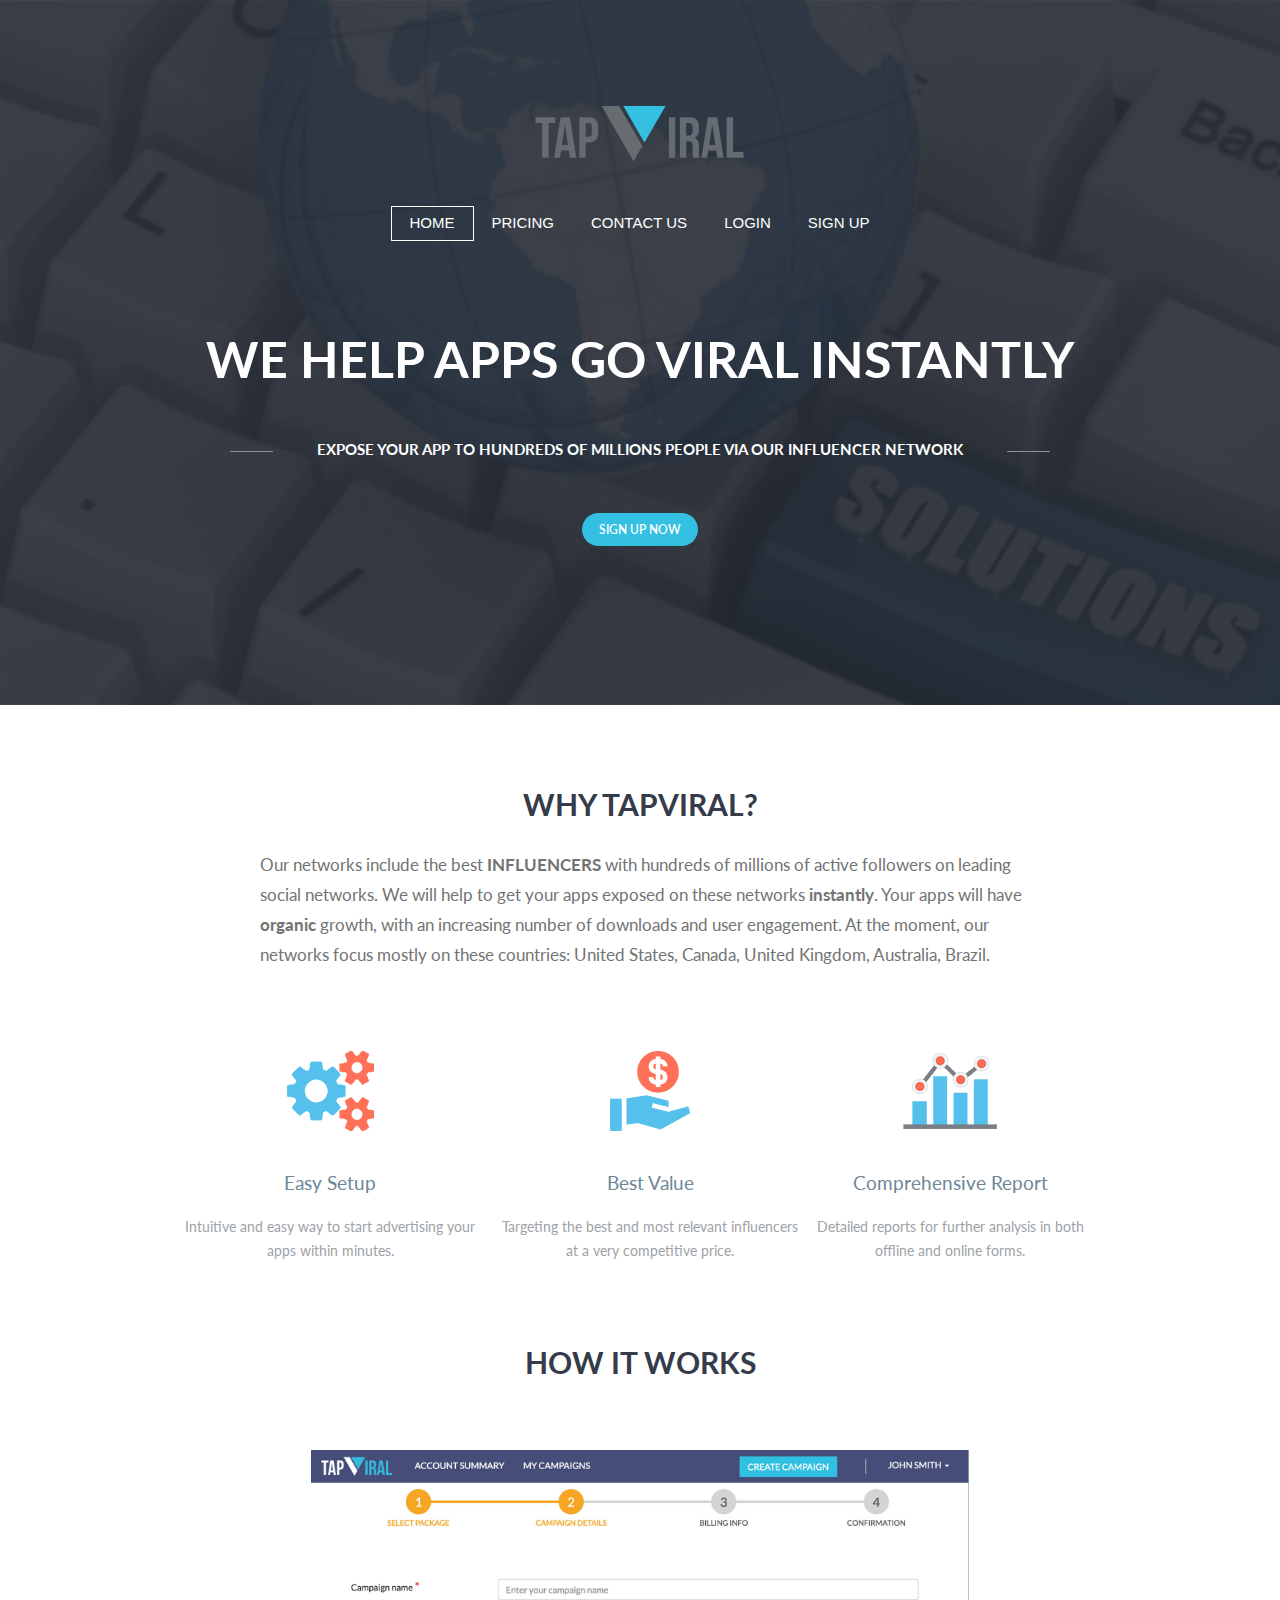
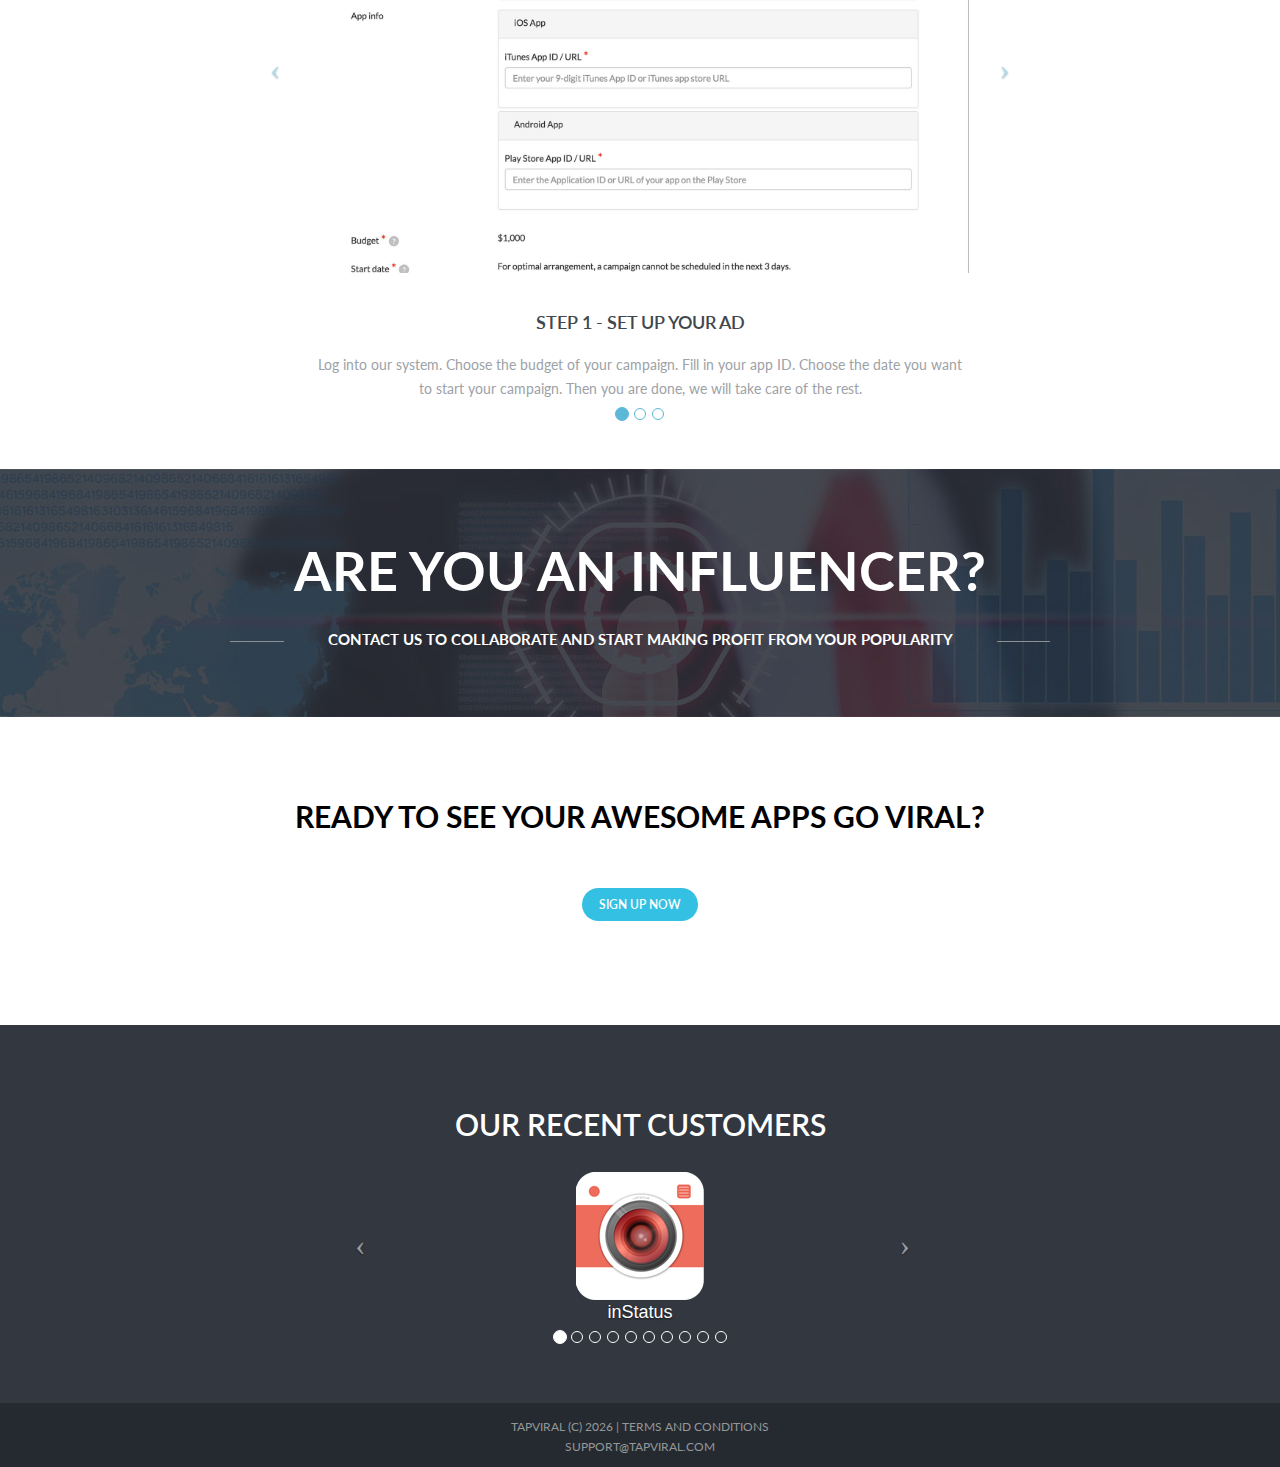
==== index.html @ d30195e8 "add landing page" ====
<!DOCTYPE html>
<html lang="en">
  <head>
    <title>TapViral</title>
    <link rel="stylesheet" type="text/css" href="http://fonts.googleapis.com/css?family=Lobster">
    <link rel="stylesheet" type="text/css" href="http://fonts.googleapis.com/css?family=Oleo+Script">
    <link rel="stylesheet" href="css/bootstrap.carousel.min.css">
    <meta charset="utf-8">
    <meta name = "format-detection" content = "telephone=no" />
    <link rel="icon" href="images/favicon.ico" />
    <link rel="shortcut icon" href="images/favicon.ico" />
    <link rel="stylesheet" href="css/style.css">
    <script src="js/jquery.js"></script>
    <script src="js/jquery-migrate-1.1.1.js"></script>
    <script src="js/jquery.easing.1.3.js"></script>
    <script src="js/scroll_to_top.js"></script>
    <script src="js/script.js"></script>
    <script src="js/jquery.equalheights.js"></script>
    <script src="js/superfish.js"></script>
    <script src="js/jquery.mobilemenu.js"></script>
    <script src="js/touchTouch.jquery.js"></script>
    <script src="js/bootstrap.min.js"></script>
    <!--[if (gt IE 9)|!(IE)]><!-->
    <script src="js/jquery.mobile.customized.min.js"></script>
    <script>
      (function(i,s,o,g,r,a,m){i['GoogleAnalyticsObject']=r;i[r]=i[r]||function(){
      (i[r].q=i[r].q||[]).push(arguments)},i[r].l=1*new Date();a=s.createElement(o),
      m=s.getElementsByTagName(o)[0];a.async=1;a.src=g;m.parentNode.insertBefore(a,m)
      })(window,document,'script','//www.google-analytics.com/analytics.js','ga');
      ga('create', 'UA-53688711-1', 'auto');
      ga('require', 'displayfeatures');
      ga('send', 'pageview');
    </script>
  </head>
  <body>
    <!--button back top-->
    <div id="back-top">TOP</div>
    <div class="main">
      <div class="div-content">
        <!--==============================header=================================-->
        <header>
          <div class="container_12">
            <div class="grid_12">
              <h1><a href="index.html"><img class='homepage_logo' src="images/tapviral_homepage_logo.svg" alt="TapViral" ></a> </h1>
              <nav>
                <ul class="sf-menu">
                  <li class="current"><a href="index.html"><span></span>Home<strong></strong></a></li>
                  <li><a href="index-pricing.html">Pricing<strong></strong></a></li>
                  <li><a href="index-contact.html">Contact Us<strong></strong></a></li>
                  <li><a href="https://dashboard.tapviral.com/login">Login<strong></strong></a></li>
                  <li><a href="https://dashboard.tapviral.com/signup">Sign Up<strong></strong></a></li>
                </ul>
              </nav>
              <h2>We help apps go viral instantly</h2>
              <div class="wrap marTop1"><div class="txt_line lines">Expose your app to hundreds of millions people via our influencer network</div></div>
              <a href="https://dashboard.tapviral.com/signup" class="more_btn v2">Sign Up Now</a>
            </div>
          </div>
        </header>
        <!--=======content================================-->
        <div class="container_12">
          <div class="grid_12 txt_cntr">
            <h4>Why TapViral?</h4>
            <div class="wrapper">
              <div class="grid_10 prefix_1">
                <p class="txt1">Our networks include the best <strong>INFLUENCERS</strong>
                  with hundreds of millions of active followers on leading social networks.
                  We will help to get your apps exposed on these networks <strong>instantly</strong>.
                  Your apps will have <strong>organic</strong> growth, with an increasing number of downloads and user engagement.
                  At the moment, our networks focus mostly on these countries: United States, Canada, United Kingdom, Australia, Brazil.
                </p>
              </div>
            </div>
            <div class="grid_4">
              <img src="images/settings.png" alt="" class="no_resize img1">
              <a class="link1">Easy Setup</a>
              <p>Intuitive and easy way to start advertising your apps within minutes.</p>
            </div>
            <div class="grid_4 omega">
              <img src="images/saving.png" alt="" class="no_resize img1">
              <a class="link1">Best Value</a>
              <p>Targeting the best and most relevant influencers at a very competitive price.</p>
            </div>
            <div class="grid_4 alpha">
              <img src="images/report.png" alt="" class="no_resize img1">
              <a class="link1">Comprehensive Report</a>
              <p>Detailed reports for further analysis in both offline and online forms.</p>
            </div>
          </div>
        </div>
        <div class="container_12">
          <div class="grid_12 txt_cntr">
            <h4>How it works</h4>
            <div id="screenshotCarousel" class="carousel slide" data-interval="3000" data-ride="carousel">
              <ol class="carousel-indicators">
                <li data-target="#screenshotCarousel" data-slide-to="0" class="active"></li>
                <li data-target="#screenshotCarousel" data-slide-to="1"></li>
                <li data-target="#screenshotCarousel" data-slide-to="2"></li>
              </ol>
              <div class="carousel-inner">
                <div class="item active">
                  <div class="alpha">
                    <img src="images/createCampaign.jpg" alt="" class="no_resize img2">
                    <h5>Step 1 - Set up your ad</h5>
                    <p> Log into our system. Choose the budget of your campaign. Fill in your app ID. Choose the date you want to start your campaign. Then you are done, we will take care of the rest.
                    </p>
                  </div>
                </div>
                <div class="item">
                  <div class="alpha">
                    <img src="images/adPost.jpg" alt="" class="no_resize img2">
                    <h5>Step 2 (Optional) - Check your running campaign </h5>
                    <p> Influencers start posting about your app on leading social networks (an example shown above).
                    Log into our system. Go to your running campaign. You will see the current performance of your campaign.</p>
                  </div>
                </div>
                <div class="item">
                  <div class="alpha">
                    <img src="images/reportCampaign.jpg" alt="" class="no_resize img2">
                    <h5>Step 3 - Check our final report</h5>
                    <p> A notification email will be sent to you after the campaign is finished. You may want to log into our system to see the detailed final report of your campaign.</p>
                  </div>
                </div>
              </div>
              <!-- Carousel nav -->
              <a class="carousel-control left" href="#screenshotCarousel" data-slide="prev">
                <span class="glyphicon glyphicon-chevron-left icon-prev"></span>
              </a>
              <a class="carousel-control right" href="#screenshotCarousel" data-slide="next">
                <span class="glyphicon glyphicon-chevron-right icon-next"></span>
              </a>
            </div>
          </div>
        </div>
        <div class="box-1">
          <div class="container_12">
            <div class="grid_12">
              <h2 class="v2">Are you an influencer?</h2>
              <div class="wrap marTop2"><div class="txt_line lines"><a href="index-contact.html"><font color="white">Contact us to collaborate and start making profit from your popularity</font></a></div></div>
            </div>
          </div>
        </div>
        <div class="container_12">
          <div class="grid_12 txt_mobile_cntr">
            <h4 class="txt_cntr"><a href="https://dashboard.tapviral.com/register/">Ready to see your awesome apps go viral?</a></h4>
            <center><a href="https://dashboard.tapviral.com/signup" class="more_btn v2">Sign Up Now</a></center>
          </div>
        </div>
        <!--=======footer=================================-->
      </div>
      <footer>
        <div class="main-footer">
          <div class="container_12" id="footer">
            <div class="grid_12">
              <h3 class="h3_footer">Our recent customers</h3>
              <div id="partnerCarousel" class="carousel slide" data-interval="3000" data-ride="carousel">
                <ol class="carousel-indicators">
                  <li data-target="#partnerCarousel" data-slide-to="0" class="active"></li>
                  <li data-target="#partnerCarousel" data-slide-to="1"></li>
                  <li data-target="#partnerCarousel" data-slide-to="2"></li>
                  <li data-target="#partnerCarousel" data-slide-to="3"></li>
                  <li data-target="#partnerCarousel" data-slide-to="4"></li>
                  <li data-target="#partnerCarousel" data-slide-to="5"></li>
                  <li data-target="#partnerCarousel" data-slide-to="6"></li>
                  <li data-target="#partnerCarousel" data-slide-to="7"></li>
                  <li data-target="#partnerCarousel" data-slide-to="8"></li>
                  <li data-target="#partnerCarousel" data-slide-to="9"></li>
                </ol>
                <div class="carousel-inner">
                  <div class="item active">
                    <img src="images/inStatus_icon.png" height="128" width="128" alt="">
                    <div class="carousel-caption">
                      inStatus
                    </div>
                  </div>
                  <div class="item">
                    <img src="images/eggtossing_icon.png" height="128" width="128" alt="">
                    <div class="carousel-caption">
                      Egg Tossing
                    </div>
                  </div>
                  <div class="item">
                    <img src="images/81numbers_icon.png" height="128" width="128" alt="">
                    <div class="carousel-caption">
                      81 Numbers
                    </div>
                  </div>
                  <div class="item">
                    <img src="images/bananie_icon.png" height="128" width="128" alt="">
                    <div class="carousel-caption">
                      Bananie
                    </div>
                  </div>
                  <div class="item">
                    <img src="images/miniwar_icon.png" height="128" width="128" alt="">
                    <div class="carousel-caption">
                      Mini War
                    </div>
                  </div>
                  <div class="item">
                    <img src="images/dualcam_icon.png" height="128" width="128" alt="">
                    <div class="carousel-caption">
                      Dual Cam
                    </div>
                  </div>
                  <div class="item">
                    <img src="images/roastybird_icon.png" height="128" width="128" alt="">
                    <div class="carousel-caption">
                      Roasty Bird
                    </div>
                  </div>
                  <div class="item">
                    <img src="images/frozenline_icon.png" height="128" width="128" alt="">
                    <div class="carousel-caption">
                      Frozen Line
                    </div>
                  </div>
                  <div class="item">
                    <img src="images/dtunes_icon.png" height="128" width="128" alt="">
                    <div class="carousel-caption">
                      dTunes
                    </div>
                  </div>
                  <div class="item">
                    <img src="images/1tap2facebook_icon.png" height="128" width="128" alt="">
                    <div class="carousel-caption">
                      1 Tap 2 Facebook
                    </div>
                  </div>
                </div>
                <!-- Carousel nav -->
                <a class="carousel-control left" href="#partnerCarousel" data-slide="prev">
                  <span class="glyphicon glyphicon-chevron-left icon-prev"></span>
                </a>
                <a class="carousel-control right" href="#partnerCarousel" data-slide="next">
                  <span class="glyphicon glyphicon-chevron-right icon-next"></span>
                </a>
              </div>
            </div>
          </div>
        </div>
        <div class="container_12">
          <div class="grid_12">
            <p class="txt5">TapViral (c) <span id="copyright-year"></span>  |  <a href="index-terms.html">Terms and Conditions</a><br><a rel="nofollow" href="mailto:support@tapviral.com" target="_blank">support@tapviral.com</a></p>
          </div>
        </div>
      </footer>
    </div>
    <script type="text/javascript">
      $(document).ready(function(){
        // Initialize the gallery
        $('.magnifier2').touchTouch();
      });
    </script>
    <span style="position:absolute; left:50%; margin-left:-60px; margin-top:10px; padding-bottom:20px" id="siteseal"><script type="text/javascript" src="https://seal.godaddy.com/getSeal?sealID=Jt1fMdOtWIEIJeGOXkJxrkVpHKvmfnVizQWMef762w1elwmB7DrjODLYe9Q"></script></span>
  </body>
</html>
---- css/style.css ----
/*css*/
@import '../css/reset.css';
@import '../css/skeleton.css';
@import '../css/superfish.css';
@import '../css/touchTouch.css';
@import '../css/form.css';

@import url('https://fonts.googleapis.com/css?family=Lato');

::-ms-clear {
  display: none;
}
input::-ms-clear {
  display: none;
}

html,
body {
}

a[href^='tel:'] {
  color: inherit;
  text-decoration: none;
}
* {
  -webkit-text-size-adjust: none;
}
.clearfix {
  *zoom: 1;
}
.clearfix:before,
.clearfix:after {
  display: table;
  content: '';
  line-height: 0;
}
.clearfix:after {
  clear: both;
}
.fleft {
  float: left;
}
.fright {
  float: right;
}
.clear {
  clear: both;
  line-height: 0;
  font-size: 0;
  width: 100%;
}
.wrapper,
.wrapper2,
.wrapper-extra,
.extra-wrap {
  position: relative;
  width: 100%;
  overflow: hidden;
}
.wrapper2 {
  display: block;
  min-height: 44px;
}
.wrapp,
.wrap {
  position: relative;
  width: 100%;
  overflow: visible !important;
}
.wrapper-after:after {
  clear: both;
  content: '.';
  display: block;
  height: 0;
  visibility: hidden;
}
.dis-block {
  display: block;
}
.dis-inblock {
  display: inline-block;
}

.txt_left {
  text-align: left;
}
.txt_right {
  text-align: right;
}
.txt_cntr {
  text-align: center;
}
.txt_ital {
  font-style: italic;
}
.txt_line_through {
  text-decoration: line-through;
}

.marg-left-0 {
  margin-left: 0 !important;
}
.marg-right-0 {
  margin-right: 0 !important;
}
.marg-left-right-0 {
  margin-left: 0 !important;
  margin-right: 0 !important;
}
.last-mbot {
  margin-bottom: 0 !important;
}
.last-pbot {
  padding-bottom: 0 !important;
}
.last-mpbot {
  margin-bottom: 0 !important;
  padding-bottom: 0 !important;
}

.marLeft1 {
  margin-left: 25px;
}

.marRight1 {
  margin-right: 33px;
}

.marTop1 {
  margin-top: 55px;
}
.marTop2 {
  margin-top: 28px;
}
.marTop3 {
  margin-top: 47px;
}
.marTop4 {
  margin-top: 32px;
}
.marTop5 {
  margin-top: 7px;
  display: block;
}
.marTop6 {
  margin-top: 29px;
}
.marTop7 {
  margin-top: -16px;
}

.marTop8 {
  margin-top: 31px;
}
.marTop9 {
  margin-top: 6px;
}
.marTop10 {
  margin-top: 14px;
}
.marTop11 {
  margin-top: -2px;
}

.marBot1 {
  margin-bottom: 44px;
}

.border_botom {
  border-bottom: 1px solid #f2f2f2;
  margin-bottom: 25px;
  padding-bottom: 7px;
}

.fs11 {
  font-size: 11px;
}
.fs12 {
  font-size: 12px;
}

.box,
.box2 {
  overflow: hidden;
}
.bold {
  font-weight: bold;
}
.upp {
  text-transform: uppercase;
}
.color1 {
  color: #0d0d0d;
}
.fs14 {
  font-size: 14px;
  margin-top: 10px;
}
/* Global properties ======================================================== */
html,
body {
  padding: 0;
  margin: 0;
  height: 100%;
}

body {
  /*font: 14px/18px "Lato", Arial, Helvetica, sans-serif;*/
  font: 14px/24px 'Lato', Arial, Helvetica, sans-serif;
  color: #9da2a7;
  background: #242a2f;
  min-width: 300px;
}
.font_home {
  font: 14px/18px 'Lato', Arial, Helvetica, sans-serif;
}
#back-top {
  position: fixed;
  left: 51%;
  margin-left: 500px;
  bottom: 90px;
  z-index: 1000;
  display: none;
  color: #fff;
  cursor: pointer;
  -webkit-transition: all 0.6s ease;
  -moz-transition: all 0.6s ease;
  -o-transition: all 0.6s ease;
  transition: all 0.6s ease;
  font: 12px/33px 'Lato', Arial, sans-serif;
  width: 33px;
  height: 33px;
  background: #242a2f;
  text-align: center;
}
#back-top:hover {
  color: #e14a5a;
  background: #000;
  -webkit-transition: all 0.6s ease;
  -moz-transition: all 0.6s ease;
  -o-transition: all 0.6s ease;
  transition: all 0.6s ease;
}
.main {
  width: 100%;
  height: auto;
  margin: 0 !important;
  padding: 0 !important;
  /*background: #fafafa;*/
}
.div-content {
  width: 100%;
  margin: 0 !important;
  margin: 0 auto;
  padding: 0;
  background: #fff;
  padding-bottom: 104px;
}

/***********************************************************************/
/*===============================>H-logo-properties=========================*/
h1 {
  font: bold 50px/50px 'Lato', Arial, sans-serif;
  color: #9da2a7;
  display: block;
  margin: 0;
  margin-top: 103px;
  text-align: center;
}
h1 img {
  max-width: inherit;
}
h1 a {
  display: inline-block;
}

h2 {
  font: bold 50px/50px 'Lato', Arial, sans-serif;
  color: #fff;
  margin-top: 95px;
  text-transform: uppercase;
  display: inline-block;
}

h2.v2 {
  font: bold 54px/60px 'Lato', Arial, sans-serif;
  margin-top: 72px;
}

.txt_line {
  font: bold 15px/20px 'Lato', Arial, sans-serif;
  color: #fff;
  margin-top: 0px;
  text-transform: uppercase;
  display: inline-block;
}
.txt_line.line {
  padding-bottom: 10px;
  margin-bottom: 0;
}
.wrap {
  position: relative;
  text-align: center;
}
.line-before,
.line-after {
  position: absolute;
  height: 1px;
  background: #8d9094;
  top: 50%;
  margin-top: 0px;
}
.line-before {
  left: 60px;
}
.line-after {
  right: 60px;
  background: #8d9094;
}

h3 {
  font: bold 40px/44px 'Lato', Arial, sans-serif;
  color: #353b49;
  text-transform: uppercase;
  margin-top: 67px;
}
h3.h3_footer {
  font: 600 30px/36px 'Lato', Arial, sans-serif;
  color: #ffffff;
  margin-top: 30px;
}

h4 {
  font: bold 30px/44px 'Lato', Arial, sans-serif;
  color: #353b49;
  text-transform: uppercase;
  margin-top: 77px;
}
h4.v2 {
  line-height: 33px;
  margin-top: 62px;
}
h4.v3 {
  margin-top: 52px;
}
h4.v4 {
  margin-top: 50px;
}
h4.v5 {
  margin-top: 52px;
  margin-bottom: 37px;
}
h4.v6 {
  margin-bottom: 17px;
}

h5 {
  font: 600 18px/24px 'Lato', Arial, sans-serif;
  color: #40474e;
  text-transform: uppercase;
  margin-top: 37px;
  margin-bottom: -2px;
}

h5.v2 {
  margin-top: 30px;
}
h5.v3 {
  margin-top: 20px;
  margin-bottom: -20px;
}

.lh21 {
  line-height: 21px;
}
.lh18 {
  line-height: 18px;
}

.txt1 {
  font: 17px/30px 'Lato', Arial, sans-serif;
  color: #737373;
  display: block;
  margin-top: 24px;
  letter-spacing: 0px;
  text-align: left;
}
.txt2 {
  font: 42px/60px 'Lato', Arial, sans-serif;
  color: #d2d2d2;
  display: block;
  margin-top: -15px;
  font-style: italic;
}
.txt3 {
  font: 21px/26px 'Lato', Arial, sans-serif;
  color: #373b43;
  display: block;
  margin-top: 25px;
}
.txt4 {
  font: 19px/25px 'Lato', Arial, sans-serif;
  color: #bebebe;
  display: block;
  margin-top: 21px;
}
.txt5 {
  font: 12px/20px 'Lato', Arial, sans-serif;
  color: #949799;
  display: block;
  margin-top: 14px;
  text-transform: uppercase;
  margin-bottom: 10px;
}

.txt6 {
  font: 21px/28px 'Lato', Arial, sans-serif;
  color: #373b43;
  display: block;
  margin-top: 14px;
}

.date_txt {
  margin-top: 30px;
  color: #dc0e23;
  display: block;
  margin-top: 13px;
  text-align: center;
  text-transform: uppercase;
}
.day {
  font: bold 36px/36px 'Lato', Arial, sans-serif;
  display: inline-block;
}
.month {
  font: 14px/14px 'Lato', Arial, sans-serif;
  color: #3c3c3c;
  text-transform: uppercase;
  display: block;
  margin-bottom: 16px;
}
p {
  margin-top: 21px;
}
p.p_martop {
  margin-top: 18px;
}
img {
  max-width: 100%;
  height: auto;
  margin-bottom: 0px;
}
.img1 {
  margin-top: 81px;
  display: inline-block;
}
.img2 {
  margin-top: 36px;
}
.img3 {
  margin-top: 10px;
  float: left;
  margin-right: 50px;
  border-radius: 500px;
  overflow: hidden;
  -webkit-box-sizing: border-box; /* Safari */
  -moz-box-sizing: border-box; /*Firefox 1-3*/
  box-sizing: border-box;
}
.img4 {
  margin-top: 37px;
  float: left;
  margin-right: 20px;
  margin-bottom: 10px;
}
.img5 {
  margin-top: 36px;
}
.img6 {
  margin-top: 37px;
  float: left;
  margin-right: 20px;
  margin-bottom: 10px;
}
.img7 {
  margin-top: 23px;
  padding-bottom: 16px;
}
.img8 {
  margin-top: 37px;
  float: left;
  margin-right: 20px;
  margin-bottom: 10px;
}

p.logo_txt {
  float: left;
  width: 180px;
  font: 24px/24px 'Lato', Arial, sans-serif;
  color: #3c3c3c;
  margin-top: 22px;
}

a {
  text-decoration: none;
  cursor: pointer;
  color: #000;
}
a:hover {
  text-decoration: none;
  color: #000;
}
a {
  -webkit-transition: all 0.3s ease;
  -moz-transition: all 0.3s ease;
  -o-transition: all 0.3s ease;
  transition: all 0.3s ease;
}

a.link1 {
  color: #6e8697;
  font: 19px/22px 'Lato', Arial, sans-serif;
  display: block;
  margin-top: 41px;
}
a.link1:hover {
  color: #34c0e2;
}

a.link2 {
  color: #34c0e2;
  font: 14px/20px 'Lato', Arial, sans-serif;
  display: block;
  margin-top: 7px;
  float: right;
}
a.link2:hover {
  color: #fff;
}

a.link3 {
  font: 600 14px/20px 'Lato', Arial, sans-serif;
  color: #34c0e2;
  margin-top: 6px;
  display: block;
  margin-bottom: -8px;
}
a.link3:hover {
  color: #000;
}

a.link4 {
  font: 600 14px/20px 'Lato', Arial, sans-serif;
  color: #34c0e2;
  margin-top: 6px;
  display: block;
}
a.link4:hover {
  color: #000;
}

a.link5 {
  font: 21px/25px 'Lato', Arial, sans-serif;
  color: #373b43;
  margin-top: 28px;
  display: block;
  margin-bottom: -7px;
}
a.link5:hover {
  color: #000;
}

a.link6 {
  font: 21px/25px 'Lato', Arial, sans-serif;
  color: #373b43;
  margin-top: 8px;
  display: inline-block;
  margin-bottom: 0px;
}
a.link6:hover {
  color: #34c0e2;
}

a.link7 {
  color: #34c0e2;
  margin-right: 22px;
}
a.link7:hover {
  color: #000;
}

a.link8 {
  color: #6e8697;
  float: right;
}
a.link8:hover {
  color: #000;
}

a.link9 {
  font: 21px/25px 'Lato', Arial, sans-serif;
  color: #373b43;
  margin-top: 29px;
  display: inline-block;
  margin-bottom: -7px;
}
a.link9:hover {
  color: #34c0e2;
}

a.link10 {
  color: #9da2a7;
  text-decoration: underline;
}
a.link10:hover {
  color: #34c0e2;
}

blockquote {
  padding-left: 42px;
  background: url(../images/quote_sign2.png) 0 7px no-repeat;
  margin-top: 27px;
}

/************Header************/
header {
  background: url(../images/bg_pic1.jpg) 50% 0 repeat-x #393d44;
  min-height: 705px;
  text-align: center;
}
header.header_content {
  min-height: 297px;
  margin-bottom: -20px;
}

/************Content***********/
.num_section {
  width: 51px;
  height: 49px;
  background-color: #dc0e23;
  float: left;
  margin-right: 12px;
  font: bold 30px/49px 'Lato', Arial, sans-serif;
  color: #fff;
  text-align: center;
  -webkit-box-sizing: border-box; /* Safari */
  -moz-box-sizing: border-box; /*Firefox 1-3*/
  box-sizing: border-box;
  margin-top: 7px;
}

.box1 {
  padding: 0px 0 24px;
  margin-top: 0px;
  background: #eee;
  margin-bottom: 30px;
}
/* ============================= lists ====================== */
.listWithMarker {
  margin: 0;
  margin-top: 0;
  margin-top: 30px;
  font: 14px/18px 'Lato', Arial, Helvetica, sans-serif;
}
.listWithMarker li {
  display: block;
  padding-left: 17px;
  margin-bottom: 12px;
  background: url(../images/list_marker.png) 1px 7px no-repeat;
}
.listWithMarker li a {
  /*display: inline-block;*/
  color: #737373;
  font: 14px/16px 'Lato', Arial, sans-serif;
  text-decoration: none;
}
.listWithMarker li a:hover {
  /*padding-left: 10px;*/
  color: #34c0e2;
}

/* ============================= end lists ====================== */

.more_btn {
  display: inline-block;
  text-decoration: none;
  color: #fff !important;
  text-align: center;
  background: #34c0e2;
  padding: 15px 51px 14px;
  font: bold 16px/20px 'Lato', Arial, Helvetica, sans-serif;
  border-radius: 31px;
  margin-top: 45px;
  text-transform: uppercase;
}

.more_btn.v2 {
  font: 600 12px/18px 'Lato', Arial, Helvetica, sans-serif;
  padding: 8px 17px 7px;
  margin-top: 50px;
  color: #fff !important;
}
.more_btn:hover {
  color: #34c0e2;
  background: #000;
  text-decoration: none;
}

.more_btn2 {
  position: relative;
  display: inline-block;
  width: 24px;
  height: 20px;
  background: url(../images/zoom_icon.png) 0 0 no-repeat;
  margin-left: -33px;
  margin-top: 7px;
}
.more_btn2:hover {
  background: url(../images/zoom_icon.png) 0 bottom no-repeat;
}

#search2 {
  margin-top: 43px;
  padding-bottom: 13px;
}
#search2 input {
  width: 100%;
  float: left;
  color: #9da2a7;
  font: 14px/20px 'Lato', Arial, Helvetica, sans-serif;
  height: 32px;
  -webkit-box-sizing: border-box; /* Safari */
  -moz-box-sizing: border-box; /*Firefox 1-3*/
  box-sizing: border-box;
  border: 1px solid #d9d9d9;
  padding: 5px 5px 5px 14px;

  box-shadow: none;
  -webkit-appearance: none;
  resize: none;

  outline: none;
  -webkit-border-radius: 0px;
  -moz-border-radius: 0px;
  border-radius: 0px;
  -webkit-box-sizing: border-box;
  -moz-box-sizing: border-box;
  box-sizing: border-box;
}

figure {
  display: block;
}
figure.img_inner {
  display: block;
  height: auto;
  line-height: 0;
  padding-bottom: 0px;
  overflow: hidden;
  margin-top: 37px;
}
figure iframe {
  width: 100%;
  height: 371px;
}
address {
  font-style: normal;
  display: block;
  margin-top: 14px;
  margin-bottom: 24px;
}
address dl dt {
  /*font-weight: bold;
  color: #3c3c3c;
  margin-bottom: 20px;*/
}
address dd span {
  position: relative;
  display: inline-block;
  width: 97px;
}
address a {
}

/*********************************start magnifier2*************************************/
.magnifier2 {
  position: relative;
  /*display:block;*/
  display: inline-block;
}

.zoom {
  position: absolute;
  width: 100%;
  height: 100%;
  top: 0;
  left: 0;
  -webkit-transition: all 0.6s ease;
  -moz-transition: all 0.6s ease;
  -o-transition: all 0.6s ease;
  transition: all 0.6s ease;

  box-sizing: border-box;
  -moz-box-sizing: border-box; /*Firefox 1-3*/
  -webkit-box-sizing: border-box; /* Safari */
  background: url(../images/plus_sign.png) right bottom no-repeat;
}
a.magnifier2:hover .zoom {
  opacity: 1;
}
a.magnifier2 .zoom {
  opacity: 0;
}
/*********************************end magnifier2*************************************/
/************Footer************/
footer {
  width: 100%;
  font-family: Arial, Helvetica, sans-serif;
  display: block;
  /* margin-top: 30px; */
  background: #242a2f;
  text-align: center;
}

.main-footer {
  padding-top: 51px;
  padding-bottom: 79px;
  background: #323740;
}

footer a {
  color: #949799;
}
footer a:hover {
  color: #fff;
}

.box-1 {
  width: 100%;
  min-height: 248px;
  background: url(../images/big_pic2.jpg) 50% 0 repeat-x #444850;
  margin-top: 68px;
  text-align: center;
}

.box-2 {
  width: 100%;
  min-height: 277px;
  background: url(../images/big_pic3.jpg) 50% 0 repeat-x #444850;
  margin-top: 102px;
  -webkit-box-sizing: border-box; /* Safari */
  -moz-box-sizing: border-box; /*Firefox 1-3*/
  box-sizing: border-box;
  padding-top: 45px;
  margin-bottom: -3px;
}

.box-img {
  width: 100%;
  -webkit-box-sizing: border-box; /* Safari */
  -moz-box-sizing: border-box; /*Firefox 1-3*/
  box-sizing: border-box;

  margin-top: 20px;
}

.box-img .wrapper {
  -webkit-box-sizing: border-box; /* Safari */
  -moz-box-sizing: border-box; /*Firefox 1-3*/
  box-sizing: border-box;
  padding: 23px 10px 33px 20px;
  border: 1px solid #d1d4d6;
  border-top: none;
}
.box-img p {
  margin-top: 0px;
}

.quote_sign {
  background: url(../images/qoute_sign.png) 2px 1px no-repeat;
  width: 100%;
  -webkit-box-sizing: border-box; /* Safari */
  -moz-box-sizing: border-box; /*Firefox 1-3*/
  box-sizing: border-box;
  border-right: 3px solid #85868a;
  min-height: 152px;
}

/*==================================RESPONSIVE LAYOUTS===============================================*/
@media only screen and (max-width: 1039px) {
}

@media only screen and (max-width: 995px) {
  .address figure iframe {
    width: 100%;
    max-width: 100%;
  }

  .magnifier2 {
    width: 100%;
  }
  .txt2 {
    font: 38px/45px 'Lato', Arial, sans-serif;
  }

  h2.v2 {
    font: bold 44px/60px 'Lato', Arial, sans-serif;
    margin-top: 62px;
  }
}
@media only screen and (max-width: 767px) {
  img,
  figure,
  figure a {
    width: 100%;
  }
  img.no_resize {
    width: auto;
  }
  .img4 {
    width: auto;
    margin-top: 37px;
    float: none;
    margin-right: 0px;
    margin-bottom: 10px;
    display: inline-block;
  }
  .box {
    overflow: visible;
  }
  /*img:not(.no_resize) {width: 100%;}*/
  .quote_sign {
    display: none;
  }
  .txt2 {
    font: 32px/38px 'Lato', Arial, sans-serif;
  }

  header {
    min-height: 600px;
  }
  h2 {
    font: bold 40px/40px 'Lato', Arial, sans-serif;
    margin-top: 45px;
  }

  h2.v2 {
    font: bold 37px/40px 'Lato', Arial, sans-serif;
  }

  header {
    min-height: 515px;
  }
  header.header_content {
    min-height: 217px;
  }
  h1 {
    margin-top: 23px;
  }
  .img4 {
    margin-top: 15px;
    margin-bottom: 0;
  }
}

@media only screen and (max-width: 479px) {
  h2 {
    font: bold 33px/40px 'Lato', Arial, sans-serif;
  }
  .txt_line {
    font: bold 13px/20px 'Lato', Arial, sans-serif;
  }
  .marTop1 {
    margin-top: 25px;
  }
  h2.v2 {
    font: bold 24px/40px 'Lato', Arial, sans-serif;
  }
  .txt2 {
    font: 24px/38px 'Lato', Arial, sans-serif;
  }
  .img3 {
    float: none;
    margin-right: 0;
  }
  .txt_mobile_cntr {
    text-align: center;
  }
  header {
    min-height: 485px;
  }
}
@media only screen and (max-width: 320px) {
}

/*
    for selecting pricing packages
*/

.panel-defaultpackage {
  border-color: #ddd !important;
}
.panel-defaultpackage > .panel-heading {
  color: #333;
  background-color: #f5f5f5;
  border-color: #ddd;
}
.panel-defaultpackage > .panel-heading + .panel-collapse .panel-body {
  border-top-color: #ddd;
}
.panel-defaultpackage > .panel-footer + .panel-collapse .panel-body {
  border-bottom-color: #ddd;
}
.panel-primarypackage {
  border-color: #34c0e2 !important;
}
.panel-primarypackage > .panel-heading {
  color: #fff;
  background-color: #34c0e2;
  border-color: #34c0e2;
}
.panel-primarypackage > .panel-heading + .panel-collapse .panel-body {
  border-top-color: #34c0e2;
}
.panel-primarypackage > .panel-footer + .panel-collapse .panel-body {
  border-bottom-color: #34c0e2;
}

.panel-heading p {
  margin-top: -3px;
}

.btn-info {
  background-color: #34c0e2 !important;
  border: none !important;
}

.btn-info:hover {
  background-color: #f29c89 !important;
  border: none !important;
}
.btn-info.disabled,
.btn-info[disabled] {
  background-color: #919191 !important;
}

.form-control:focus {
  border-color: #34c0e2;
  outline: 0;
  -webkit-box-shadow: none;
  box-shadow: none;
}

#contactusForm {
  margin: 10px auto 0 auto;
  padding: 0px 10px 0px 10px;
}

#unsubscribeForm {
  margin: 10px auto 0 auto;
  padding: 0px 10px 0px 10px;
}

.carousel-control.left,
.carousel-control.right {
  background: none !important;
  filter: progid:none !important;
}

#partnerCarousel,
#screenshotCarousel {
  width: 70%;
  margin: 0 auto;
  margin-top: 30px;
}

.carousel-caption {
  position: static;
  padding-top: 0px;
  padding-bottom: 0px;

  color: #fff;
  font-size: 18px;
  padding-top: 0px;
}

@media screen and (min-width: 768px) {
  .carousel-indicators {
    bottom: -30px;
  }
}

#screenshotCarousel .carousel-indicators li {
  border-color: #5cb8d8;
}

#screenshotCarousel .carousel-indicators li.active {
  border-color: #5cb8d8;
  background-color: #5cb8d8;
}

#partnerCarousel .carousel-indicators li {
  border-color: white;
}

#partnerCarousel .carousel-indicators li.active {
  border-color: white;
  background-color: white;
}

@media screen and (max-width: 767px) {
  .carousel-indicators {
    display: none;
  }

  .carousel-inner {
    margin-bottom: 50px;
  }

  .carousel-control {
    display: none;
  }

  .more_btn.v2 {
    font: 600 12px/18px 'Lato', Arial, Helvetica, sans-serif;
    padding: 8px 17px 7px;
    margin-top: 27px;
    color: #fff !important;
  }
}

.errorFormValidation {
  color: #f00;
}

@media screen and (max-width: 450px) {
  h1 img.homepage_logo {
    width: 150px;
  }
}

#screenshotCarousel .glyphicon.glyphicon-chevron-left.icon-prev {
  color: #5cb8d8;
  margin-left: -100px;
  margin-top: -50px;
}

#screenshotCarousel .glyphicon.glyphicon-chevron-right.icon-next {
  color: #5cb8d8;
  margin-right: -100px;
  margin-top: -50px;
}

.container_12.pricing-container {
  width: 1080px !important;
}

#thankyou_message {
  text-align: center;
  font-size: 14px;
  color: #5cb8d8;
}
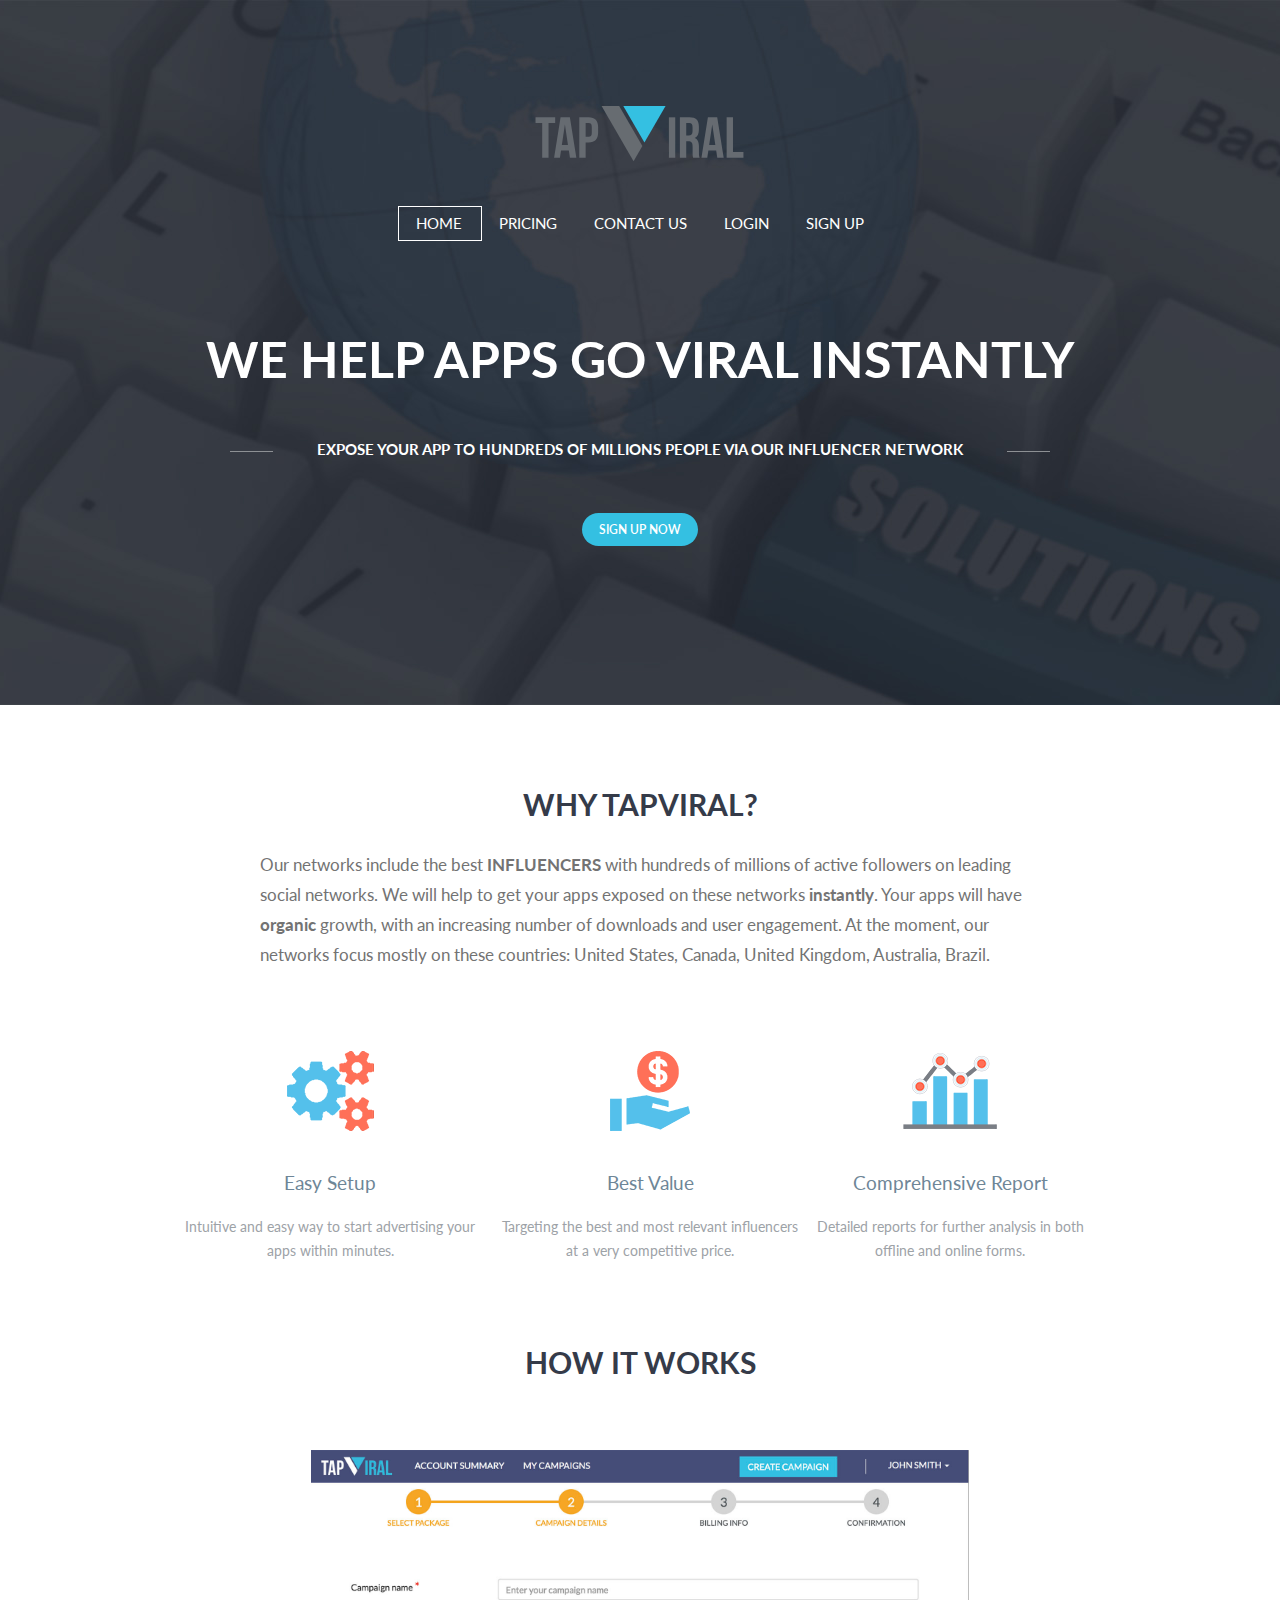
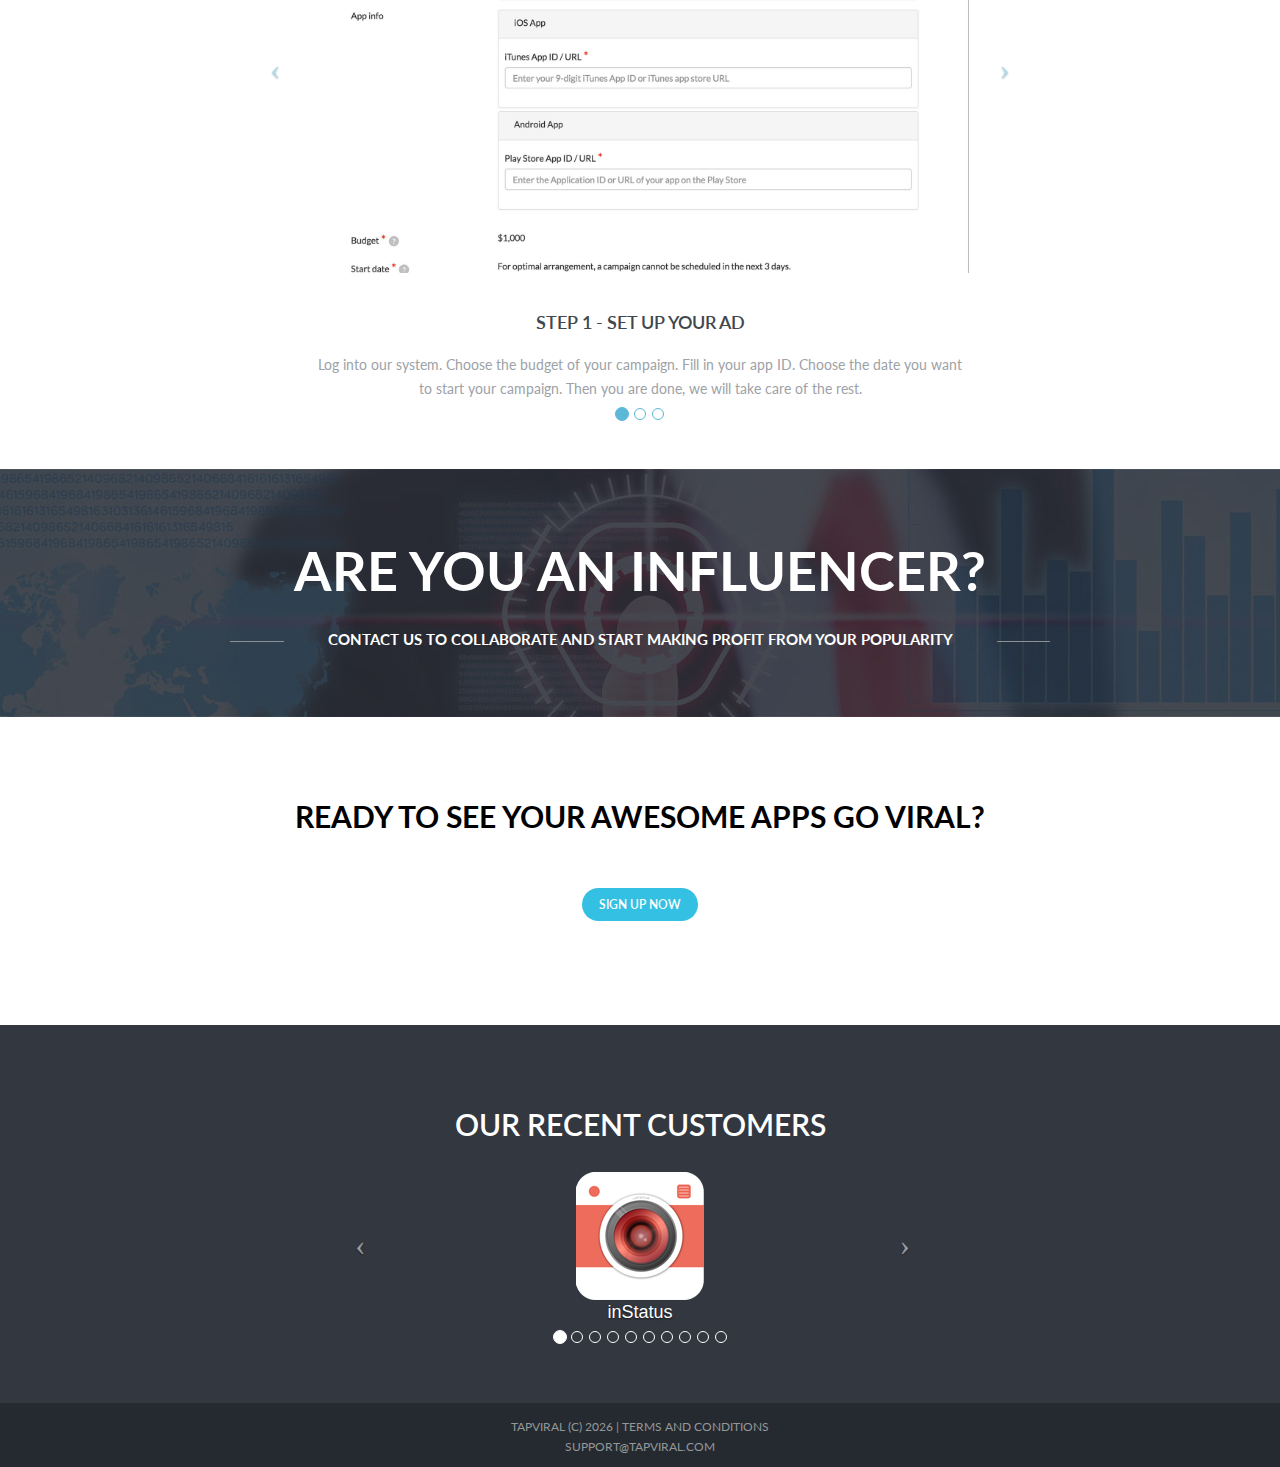
==== commit 92591cd8: "Update font" ====
--- a/index.html
+++ b/index.html
@@ -4,6 +4,7 @@
     <title>TapViral</title>
     <link rel="stylesheet" type="text/css" href="http://fonts.googleapis.com/css?family=Lobster">
     <link rel="stylesheet" type="text/css" href="http://fonts.googleapis.com/css?family=Oleo+Script">
+    <link href='https://fonts.googleapis.com/css?family=Lato' rel='stylesheet' type='text/css'>
     <link rel="stylesheet" href="css/bootstrap.carousel.min.css">
     <meta charset="utf-8">
     <meta name = "format-detection" content = "telephone=no" />
